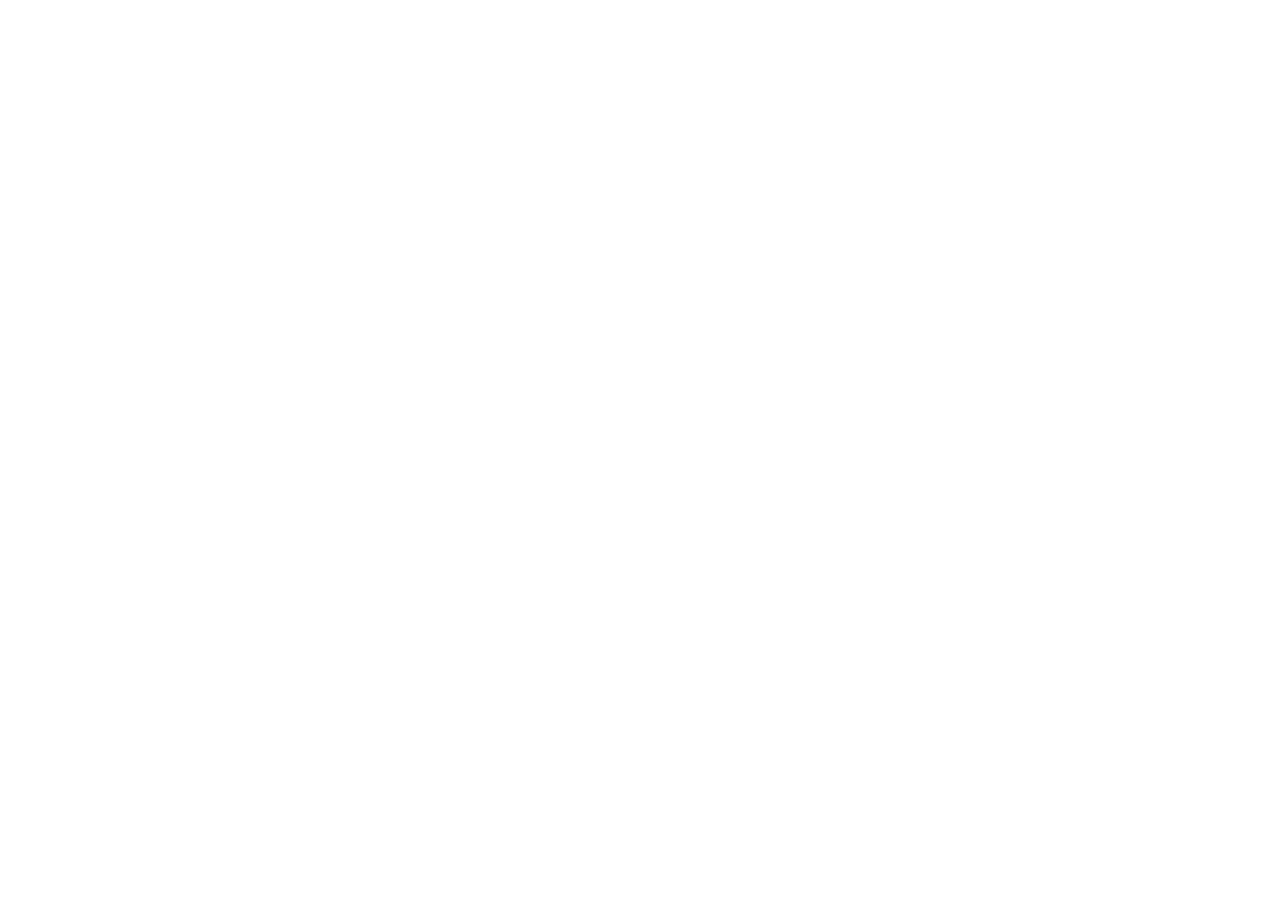
==== index.html @ 2fe45369 "archivos vacíos" ====
<!DOCTYPE html>
<html lang="en">
<head>
  <meta charset="UTF-8">
  <meta name="viewport" content="width=device-width, initial-scale=1.0">
  <meta http-equiv="X-UA-Compatible" content="ie=edge">
  <title>Tipografías</title>
</head>
<body>

</body>
</html>
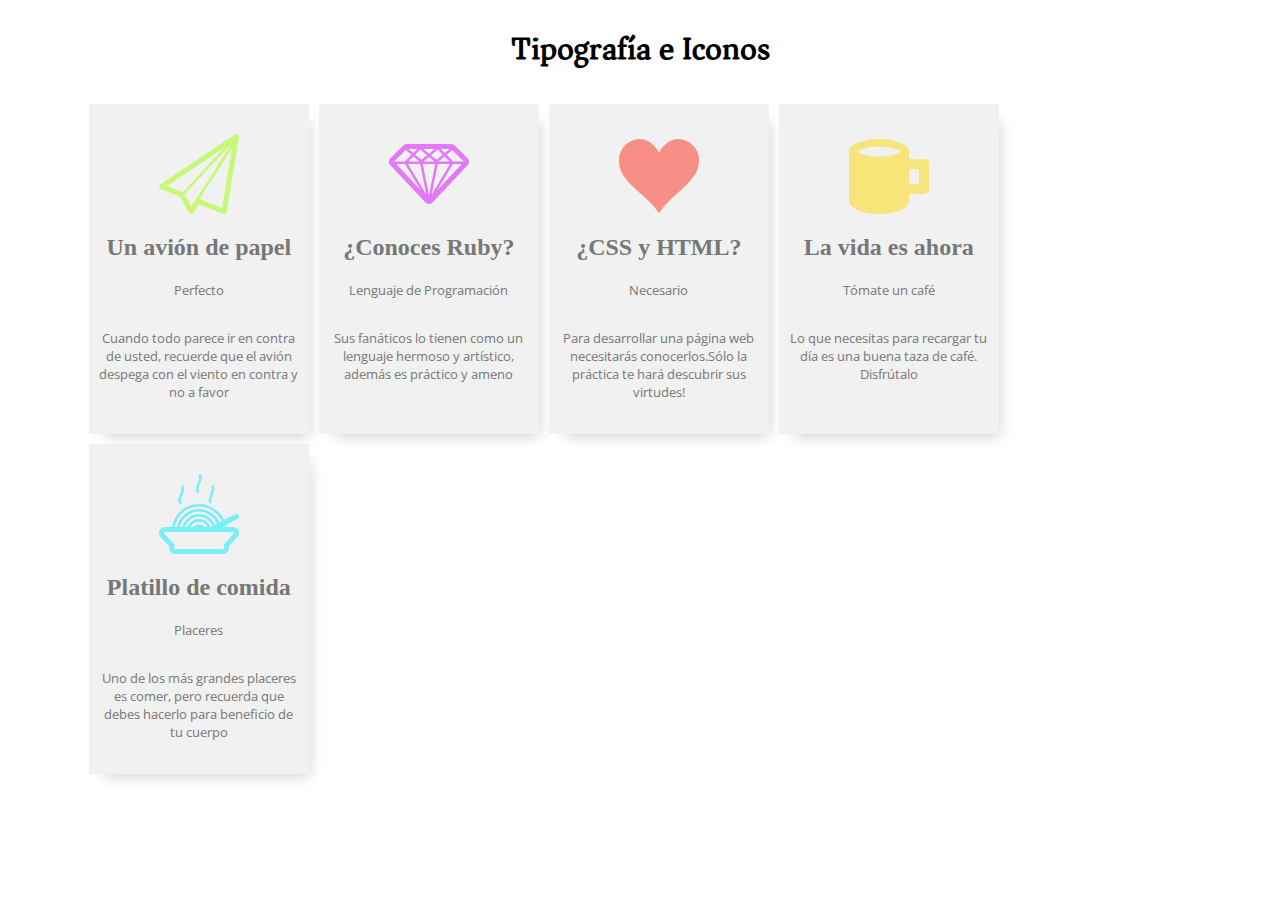
==== commit a21060d2: "iconos con colores" ====
--- a/index.html
+++ b/index.html
@@ -4,9 +4,46 @@
   <meta charset="UTF-8">
   <meta name="viewport" content="width=device-width, initial-scale=1.0">
   <meta http-equiv="X-UA-Compatible" content="ie=edge">
+  <link rel="stylesheet" href="css/main.css">
+  <link rel="stylesheet" href="fonts/style.css">
+  <link href="https://fonts.googleapis.com/css?family=Open+Sans:400,800" rel="stylesheet">
+  <link href="https://fonts.googleapis.com/css?family=Asar" rel="stylesheet">
   <title>Tipografías</title>
 </head>
 <body>
+  <h1>Tipografía e Iconos</h1>
+  <div class="contenido">
+    <div class="box uno">
+      <span class="icono1"></span>
+        <h2>Un avión de papel</h2>
+        <h5>Perfecto</h5>
+        <p>Cuando todo parece ir en contra de usted, recuerde que el avión despega con el viento en contra y no a favor</p>
+    </div>
+    <div class="box dos">
+      <span class="icono2"></span>
+        <h2>¿Conoces Ruby?</h2>
+        <h5>Lenguaje de Programación</h5>
+        <p>Sus fanáticos lo tienen como un lenguaje hermoso y artístico, además es práctico y ameno</p>
+    </div>
+    <div class="box tres">
+      <span class="icono3"></span>
+        <h2>¿CSS y HTML?</h2>
+        <h5>Necesario</h5>
+        <p>Para desarrollar una página web necesitarás conocerlos.Sólo la práctica te hará descubrir sus virtudes!</p>
+    </div>
+    <div class="box cuatro">
+      <span class="icono4"></span>
+        <h2>La vida es ahora</h2>
+        <h5>Tómate un café</h5>
+        <p>Lo que necesitas para recargar tu día es una buena taza de café. Disfrútalo</p>
+    </div>
+    <div class="box cinco">
+      <span class="icono5"></span>
+        <h2>Platillo de comida</h2>
+        <h5>Placeres</h5>
+        <p>Uno de los más grandes placeres es comer, pero recuerda que debes hacerlo para beneficio de tu cuerpo</p>
+    </div>
+  </div>
 
 </body>
 </html>
--- a/css/main.css
+++ b/css/main.css
@@ -0,0 +1,61 @@
+body{
+  /*background-color: rgb(181, 226, 255);*/
+}
+
+.contenido{
+  height: 300px;
+  margin:20px 6%;
+}
+
+.box{
+  width: 220px;
+  height: 300px;
+  box-shadow: 8px 10px 14px -8px #CECECE;
+  float:left;
+  text-align: center;
+  background-color: #F1F1F1;
+  color:#777777;
+  padding-top: 30px;
+  margin:5px;
+  -webkit-transition:all 1s ease;
+  -moz-transition:all 1s ease;
+  -o-transition:all 1s ease;
+  transition: all 1s ease;
+}
+
+h1{
+  text-align: center;
+  font-family: 'Asar', serif;
+}
+
+h2,{
+  font-family: 'Open Sans', sans-serif;
+  font-weight: 800;
+  margin:10px auto;
+}
+
+h5{
+  font-family: 'Open Sans', sans-serif;
+  font-weight: 400;
+  margin:20px auto;
+}
+
+p{
+  font-family: 'Open Sans', sans-serif;
+  font-weight: 400;
+  padding:10px 10px 20px;
+  font-size: 0.8rem;
+}
+
+.box:hover{
+  padding-top: 10px;
+  background-color:white;
+  color:#7AA2F4;
+  -webkit-transform:scale(1.1);
+  -webkit-transition:all 0.5s ease-in-out;
+  cursor:pointer;
+}
+
+.box:hover h5{
+  color:black;
+}
--- a/fonts/style.css
+++ b/fonts/style.css
@@ -0,0 +1,57 @@
+@font-face {
+  font-family: 'icomoon';
+  src:  url('fonts/icomoon.eot?4pbtu6');
+  src:  url('fonts/icomoon.eot?4pbtu6#iefix') format('embedded-opentype'),
+    url('fonts/icomoon.ttf?4pbtu6') format('truetype'),
+    url('fonts/icomoon.woff?4pbtu6') format('woff'),
+    url('fonts/icomoon.svg?4pbtu6#icomoon') format('svg');
+  font-weight: normal;
+  font-style: normal;
+}
+
+[class^="icon-"], [class*=" icon-"] {
+  /* use !important to prevent issues with browser extensions that change fonts */
+  font-family: 'icomoon' !important;
+  speak: none;
+  font-style: normal;
+  font-weight: normal;
+  font-variant: normal;
+  text-transform: none;
+  line-height: 1;
+
+  /* Better Font Rendering =========== */
+  -webkit-font-smoothing: antialiased;
+  -moz-osx-font-smoothing: grayscale;
+}
+
+.icono2:before {
+  content: "\e900";
+  font-family: 'icomoon';
+  font-size: 80px;
+  color:rgba(212, 2, 255,0.5);
+}
+.icono1:before {
+  content: "\e901";
+  font-family: 'icomoon';
+  font-size: 80px;
+  color:rgba(157, 255, 0,0.5);
+}
+.icono5:before {
+  content: "\e902";
+  font-family: 'icomoon';
+  font-size: 80px;
+  color:rgba(1, 233, 255,0.5);
+}
+
+.icono4:before {
+  content: "\e9a2";
+  font-family: 'icomoon';
+  color:rgba(255, 217, 2,0.5);
+  font-size: 80px;
+}
+.icono3:before {
+  content: "\e9da";
+  font-family: 'icomoon';
+  color:rgba(255, 46, 28,0.5);
+  font-size: 80px;
+}
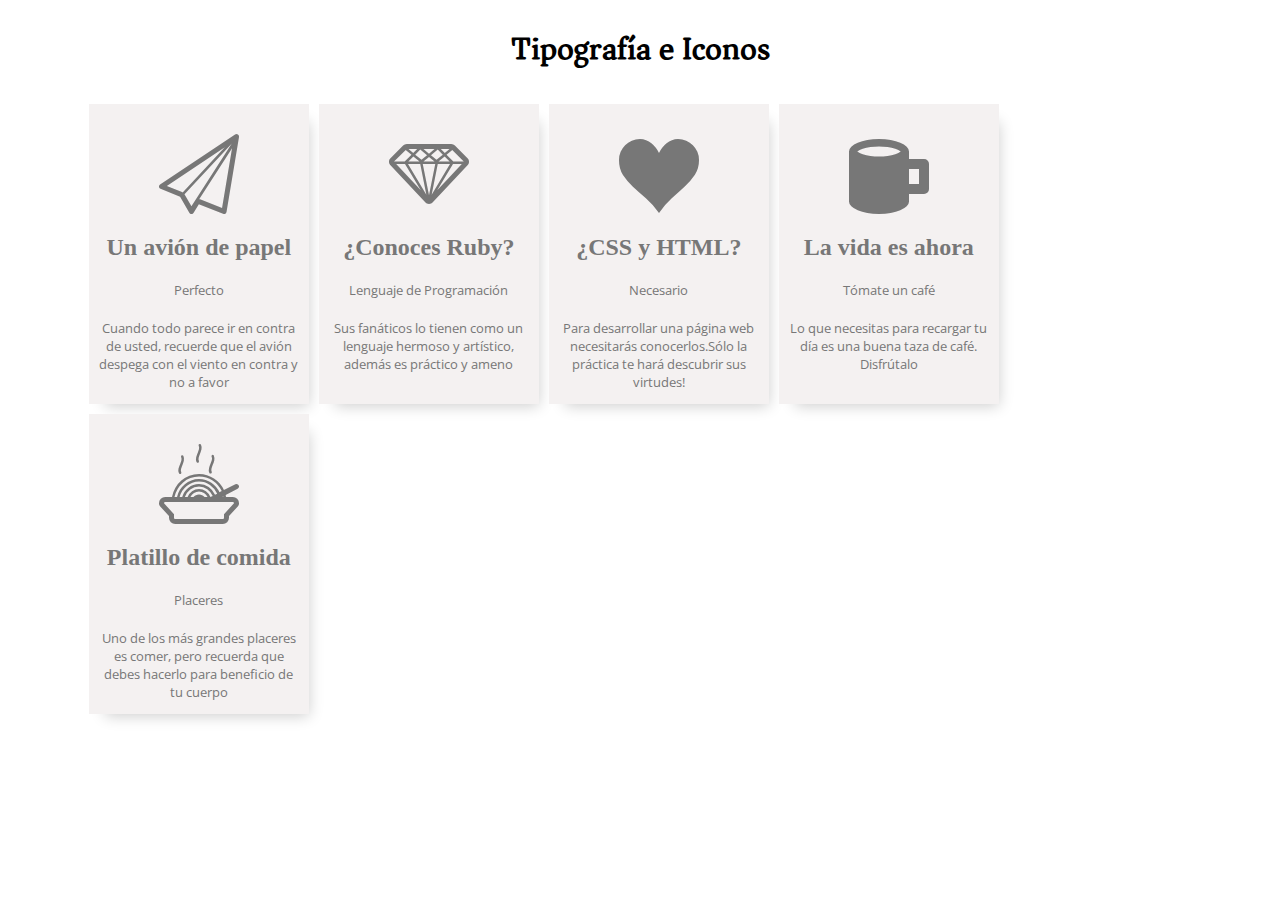
==== commit e0582f38: "quitando color a los iconos" ====
--- a/index.html
+++ b/index.html
@@ -14,31 +14,31 @@
   <h1>Tipografía e Iconos</h1>
   <div class="contenido">
     <div class="box uno">
-      <span class="icono1"></span>
+      <span class="icono1 ico"></span>
         <h2>Un avión de papel</h2>
         <h5>Perfecto</h5>
         <p>Cuando todo parece ir en contra de usted, recuerde que el avión despega con el viento en contra y no a favor</p>
     </div>
     <div class="box dos">
-      <span class="icono2"></span>
+      <span class="icono2 ico"></span>
         <h2>¿Conoces Ruby?</h2>
         <h5>Lenguaje de Programación</h5>
         <p>Sus fanáticos lo tienen como un lenguaje hermoso y artístico, además es práctico y ameno</p>
     </div>
     <div class="box tres">
-      <span class="icono3"></span>
+      <span class="icono3 ico"></span>
         <h2>¿CSS y HTML?</h2>
         <h5>Necesario</h5>
         <p>Para desarrollar una página web necesitarás conocerlos.Sólo la práctica te hará descubrir sus virtudes!</p>
     </div>
     <div class="box cuatro">
-      <span class="icono4"></span>
+      <span class="icono4 ico"></span>
         <h2>La vida es ahora</h2>
         <h5>Tómate un café</h5>
         <p>Lo que necesitas para recargar tu día es una buena taza de café. Disfrútalo</p>
     </div>
     <div class="box cinco">
-      <span class="icono5"></span>
+      <span class="icono5 ico"></span>
         <h2>Platillo de comida</h2>
         <h5>Placeres</h5>
         <p>Uno de los más grandes placeres es comer, pero recuerda que debes hacerlo para beneficio de tu cuerpo</p>
--- a/css/main.css
+++ b/css/main.css
@@ -1,7 +1,3 @@
-body{
-  /*background-color: rgb(181, 226, 255);*/
-}
-
 .contenido{
   height: 300px;
   margin:20px 6%;
@@ -9,11 +5,11 @@
 
 .box{
   width: 220px;
-  height: 300px;
+  height: 270px;
   box-shadow: 8px 10px 14px -8px #CECECE;
   float:left;
   text-align: center;
-  background-color: #F1F1F1;
+  background-color: #F4F1F1;
   color:#777777;
   padding-top: 30px;
   margin:5px;
@@ -43,7 +39,7 @@
 p{
   font-family: 'Open Sans', sans-serif;
   font-weight: 400;
-  padding:10px 10px 20px;
+  padding:0 10px 20px;
   font-size: 0.8rem;
 }
 
--- a/fonts/style.css
+++ b/fonts/style.css
@@ -24,34 +24,28 @@
   -moz-osx-font-smoothing: grayscale;
 }
 
+.ico{
+  font-family: 'icomoon';
+  font-size: 80px;
+  color:#777777;
+}
+
+.icono1:before {
+  content: "\e901";
+}
+
 .icono2:before {
   content: "\e900";
-  font-family: 'icomoon';
-  font-size: 80px;
-  color:rgba(212, 2, 255,0.5);
 }
-.icono1:before {
-  content: "\e901";
-  font-family: 'icomoon';
-  font-size: 80px;
-  color:rgba(157, 255, 0,0.5);
-}
-.icono5:before {
-  content: "\e902";
-  font-family: 'icomoon';
-  font-size: 80px;
-  color:rgba(1, 233, 255,0.5);
+
+.icono3:before {
+  content: "\e9da";
 }
 
 .icono4:before {
   content: "\e9a2";
-  font-family: 'icomoon';
-  color:rgba(255, 217, 2,0.5);
-  font-size: 80px;
 }
-.icono3:before {
-  content: "\e9da";
-  font-family: 'icomoon';
-  color:rgba(255, 46, 28,0.5);
-  font-size: 80px;
+
+.icono5:before {
+  content: "\e902";
 }
